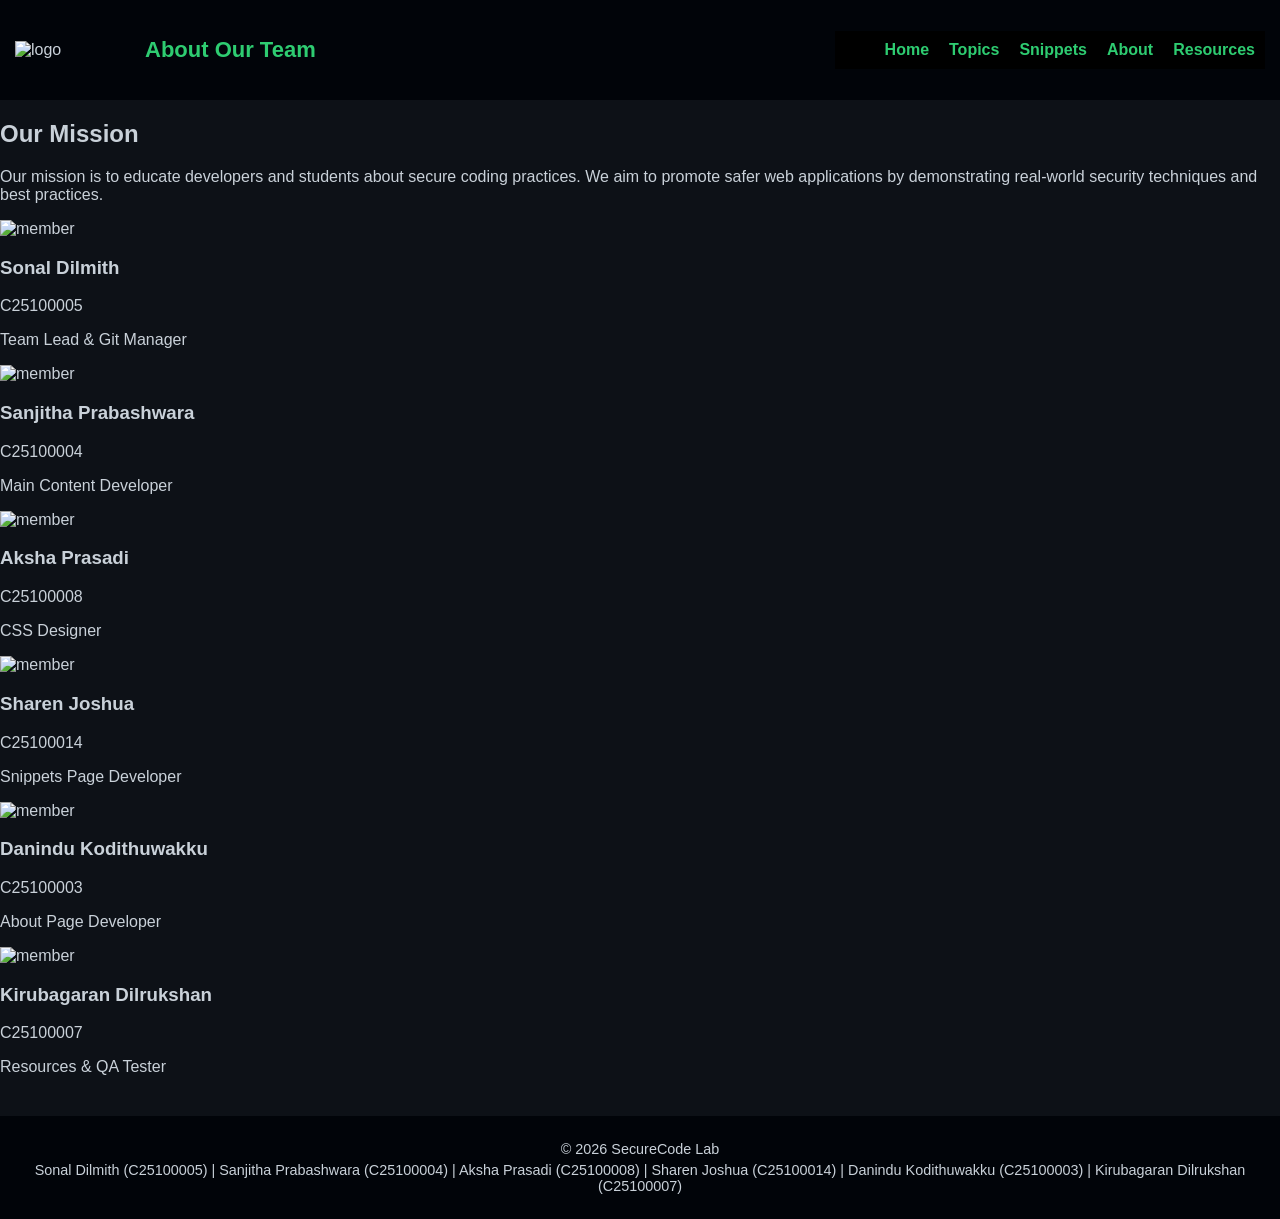
==== about.html @ 927cccc7 "About us page confirmed and added" ====
<!DOCTYPE html>
<html lang="en">
<head>
    <meta charset="UTF-8">
    <meta name="viewport" content="width=device-width, initial-scale=1.0">
    <title>About Us</title>
    <link rel="stylesheet" href="style.css">
</head>

<body>

<header>
    <div style="display:flex; align-items:center;">
        <img src="SecureCode Lab.png" alt="logo" width="120" style="margin-right:10px;">
        <h1>About Our Team</h1>
    </div>

    <nav>
        <ul>
            <li><a href="index.html">Home</a></li>
            <li><a href="topics.html">Topics</a></li>
            <li><a href="snippets.html">Snippets</a></li>
            <li><a href="about.html">About</a></li>
            <li><a href="resources.html">Resources</a></li>
        </ul>
    </nav>
</header>

<main>

    <!-- Mission -->
    <section class="mission">
        <h2>Our Mission</h2>
        <p>
            Our mission is to educate developers and students about secure coding practices.
            We aim to promote safer web applications by demonstrating real-world security
            techniques and best practices.
        </p>
    </section>

    <!-- Team Members -->
    <section class="team">

        <!-- Member -->
        <div class="member-card">
            <img src="Sonal.png" alt="member">
            <h3>Sonal Dilmith</h3>
            <p>C25100005</p>
            <p>Team Lead & Git Manager</p>
        </div>

        <div class="member-card">
            <img src="Sanjitha.png" alt="member">
            <h3>Sanjitha Prabashwara</h3>
            <p>C25100004</p>
            <p>Main Content Developer</p>
        </div>

        <div class="member-card">
            <img src="images/profile.png" alt="member">
            <h3>Aksha Prasadi</h3>
            <p>C25100008</p>
            <p>CSS Designer</p>
        </div>

        <div class="member-card">
            <img src="images/profile.png" alt="member">
            <h3>Sharen Joshua</h3>
            <p>C25100014</p>
            <p>Snippets Page Developer</p>
        </div>

        <div class="member-card">
            <img src="images/profile.png" alt="member">
            <h3>Danindu Kodithuwakku</h3>
            <p>C25100003</p>
            <p>About Page Developer</p>
        </div>

        <div class="member-card">
            <img src="images/profile.png" alt="member">
            <h3>Kirubagaran Dilrukshan</h3>
            <p>C25100007</p>
            <p>Resources & QA Tester</p>
        </div>

    </section>

</main>

<footer>
    <div class="footer-content">
        <p>© 2026 SecureCode Lab</p>
        <p>
            Sonal Dilmith (C25100005) |
            Sanjitha Prabashwara (C25100004) |
            Aksha Prasadi (C25100008) |
            Sharen Joshua (C25100014) |
            Danindu Kodithuwakku (C25100003) |
            Kirubagaran Dilrukshan (C25100007)
        </p>
    </div>
</footer>

</body>
</html>
---- style.css ----
/* ROOT */
:root {
    --primary-color: #0d1117;
    --secondary-color: #00ffcc;
    --accent-color: #2ecc71;
    --text: #c9d1d9;
}

/* BODY */
body {
    margin: 0;
    font-family: "Segoe UI", sans-serif;
    background-color: var(--primary-color);
    color: var(--text);
}

/* HEADER SECTION */
header {
    background: #010409;
    padding: 15px;
    display: flex;
    justify-content: space-between;
    align-items: center;
    font-family: Arial, sans-serif;
}
header h1 {
    color: var(--accent-color);
    font-size: 22px;
}

/* NAVIGATION BAR */
nav ul {
    display: flex;
    justify-content: center;
    list-style: none;
    background-color: #000000;
}

nav ul li {
    margin: 10px;
}

nav ul li a {
    text-decoration: none;
    color: var(--accent-color);
    font-weight: bold;
}

nav ul li a:hover {
    color: white;
}

nav ul li a {
    transition: 0.3s;
}

/* HERO SECTION */
.hero {
    text-align: center;
    padding: 60px 20px;
}

.hero h2 {
    font-size: 2.5rem;
    margin-bottom: 10px;
}

/* INTRO */
.intro {
    padding: 30px;
    text-align: center;
}

/* FOOTER */
footer {
    text-align: center;
    padding: 15px;
    background-color:#d9ff00;
    margin-top: 20px;
}


/* TOPICS PAGE */

.topic {
    background-color: #161b22;
    margin: 20px auto;
    padding: 25px;
    width: 85%;
    border-radius: 12px;
    border-left: 4px solid var(--secondary-color);
    box-shadow: 0 0 10px rgba(0, 255, 204, 0.1);
    transition: transform 0.3s ease;
}

.topic:hover {
    transform: scale(1.01);
}

.topic h2 {
    color: var(--secondary-color);
    margin-bottom: 10px;
}

.topic h3 {
    color: var(--accent-color);
    margin-top: 15px;
}

.topic p {
    line-height: 1.6;
    color: var(--text);
}

/* CODE SQURE */

pre {
    background-color: #0b0f14;
    padding: 15px;
    border-radius: 8px;
    overflow-x: auto;
    border: 1px solid #30363d;
}

code {
    color: #00ffcc;
    font-family: "Courier New", monospace;
    font-size: 14px;
}

/* FOOTER */

footer {
    background-color: #010409;
    padding: 20px;
    text-align: center;
    margin-top: 40px;
}

.footer-content p {
    margin: 5px 0;
    font-size: 0.9rem;
}

/* Mobile Compatible learned from Asterisks Dev Team*/

@media (max-width: 768px) {
    .topic {
        width: 95%;
        padding: 15px;
    }

    nav ul {
        flex-direction: column;
        align-items: center;
    }

    header {
        flex-direction: column;
        text-align: center;
    }
}
/* SNIPPETS PAGE */

.snippets-container {
    display: grid;
    grid-template-columns: repeat(auto-fit, minmax(300px, 1fr));
    gap: 20px;
    padding: 30px;
}

/* SNIPPET CARD */

.snippet-card {
    background-color: #161b22;
    padding: 20px;
    border-radius: 10px;
    border: 1px solid #30363d;
    box-shadow: 0 0 10px rgba(0, 255, 204, 0.1);
    transition: transform 0.3s ease;
}

.snippet-card:hover {
    transform: translateY(-5px);
}

.snippet-card h3 {
    color: var(--secondary-color);
}

/* RISK LABELS */

.risk {
    display: inline-block;
    margin: 10px 0;
    padding: 5px 10px;
    font-size: 12px;
    border-radius: 5px;
    font-weight: bold;
}

/* Colors */
.risk.high {
    background-color: #ff4d4d;
    color: white;
}

.risk.medium {
    background-color: #ffa500;
    color: black;
}

.risk.low {
    background-color: #2ecc71;
    color: black;
}
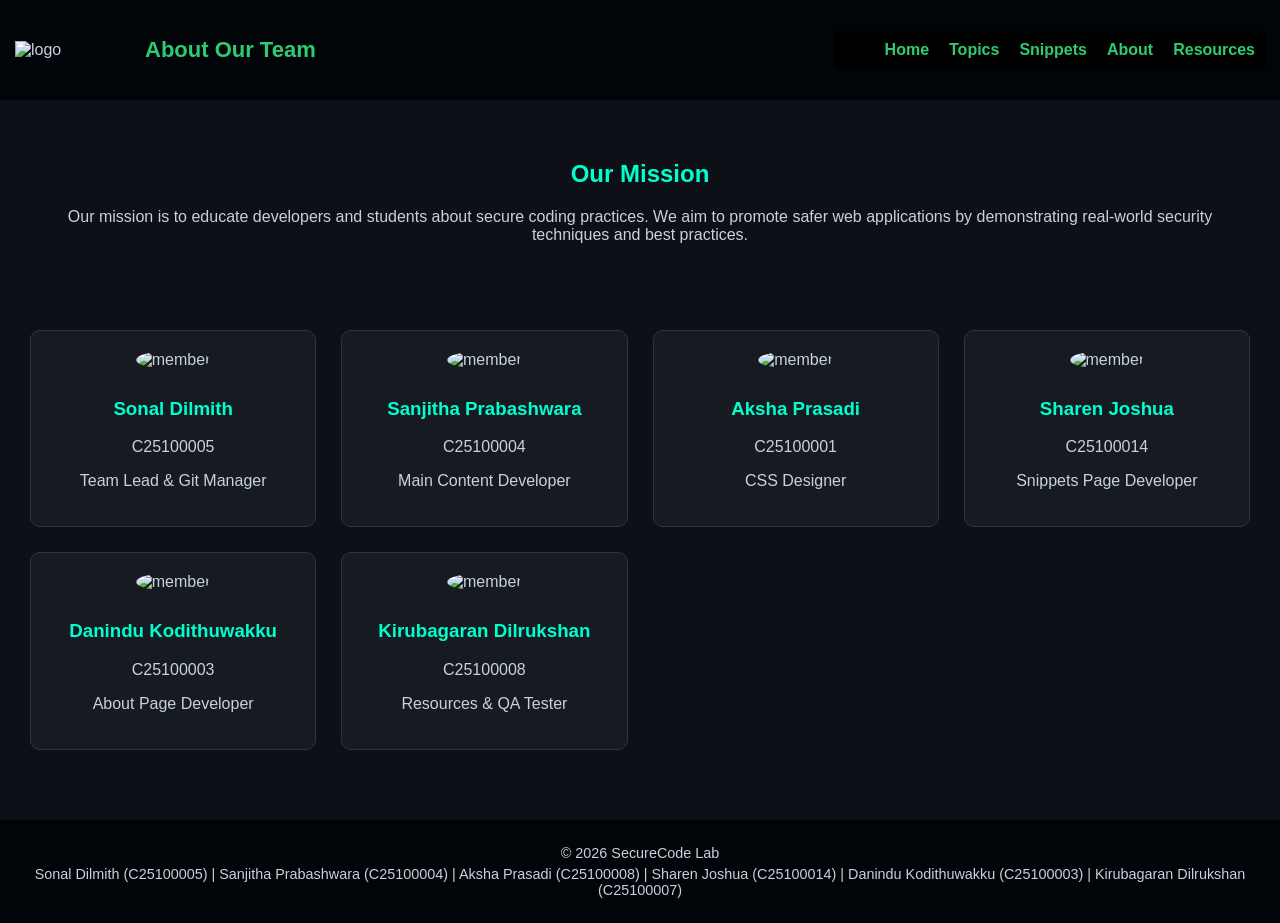
==== commit c0fa889b: "About page photos added confirmed" ====
--- a/about.html
+++ b/about.html
@@ -57,30 +57,30 @@
         </div>
 
         <div class="member-card">
-            <img src="images/profile.png" alt="member">
+            <img src="aksha.png" alt="member">
             <h3>Aksha Prasadi</h3>
-            <p>C25100008</p>
+            <p>C25100001</p>
             <p>CSS Designer</p>
         </div>
 
         <div class="member-card">
-            <img src="images/profile.png" alt="member">
+            <img src="Sharen.jpeg" alt="member">
             <h3>Sharen Joshua</h3>
             <p>C25100014</p>
             <p>Snippets Page Developer</p>
         </div>
 
         <div class="member-card">
-            <img src="images/profile.png" alt="member">
+            <img src="danidu.jpeg" alt="member">
             <h3>Danindu Kodithuwakku</h3>
             <p>C25100003</p>
             <p>About Page Developer</p>
         </div>
 
         <div class="member-card">
-            <img src="images/profile.png" alt="member">
+            <img src="dilrukshan.jpeg" alt="member">
             <h3>Kirubagaran Dilrukshan</h3>
-            <p>C25100007</p>
+            <p>C25100008</p>
             <p>Resources & QA Tester</p>
         </div>
 
--- a/style.css
+++ b/style.css
@@ -213,4 +213,50 @@
 .risk.low {
     background-color: #2ecc71;
     color: black;
+}
+
+/* About page */
+
+.mission {
+    text-align: center;
+    padding: 40px;
+}
+
+.mission h2 {
+    color: var(--secondary-color);
+}
+
+/* TEAM GRID */
+
+.team {
+    display: grid;
+    grid-template-columns: repeat(auto-fit, minmax(250px, 1fr));
+    gap: 25px;
+    padding: 30px;
+}
+
+/* MEMBER CARD */
+
+.member-card {
+    background-color: #161b22;
+    padding: 20px;
+    text-align: center;
+    border-radius: 10px;
+    border: 1px solid #30363d;
+    transition: transform 0.3s ease;
+}
+
+.member-card:hover {
+    transform: translateY(-5px);
+}
+
+.member-card img {
+    width: 100px;
+    height: 100px;
+    border-radius: 50%;
+    margin-bottom: 10px;
+}
+
+.member-card h3 {
+    color: var(--secondary-color);
 }
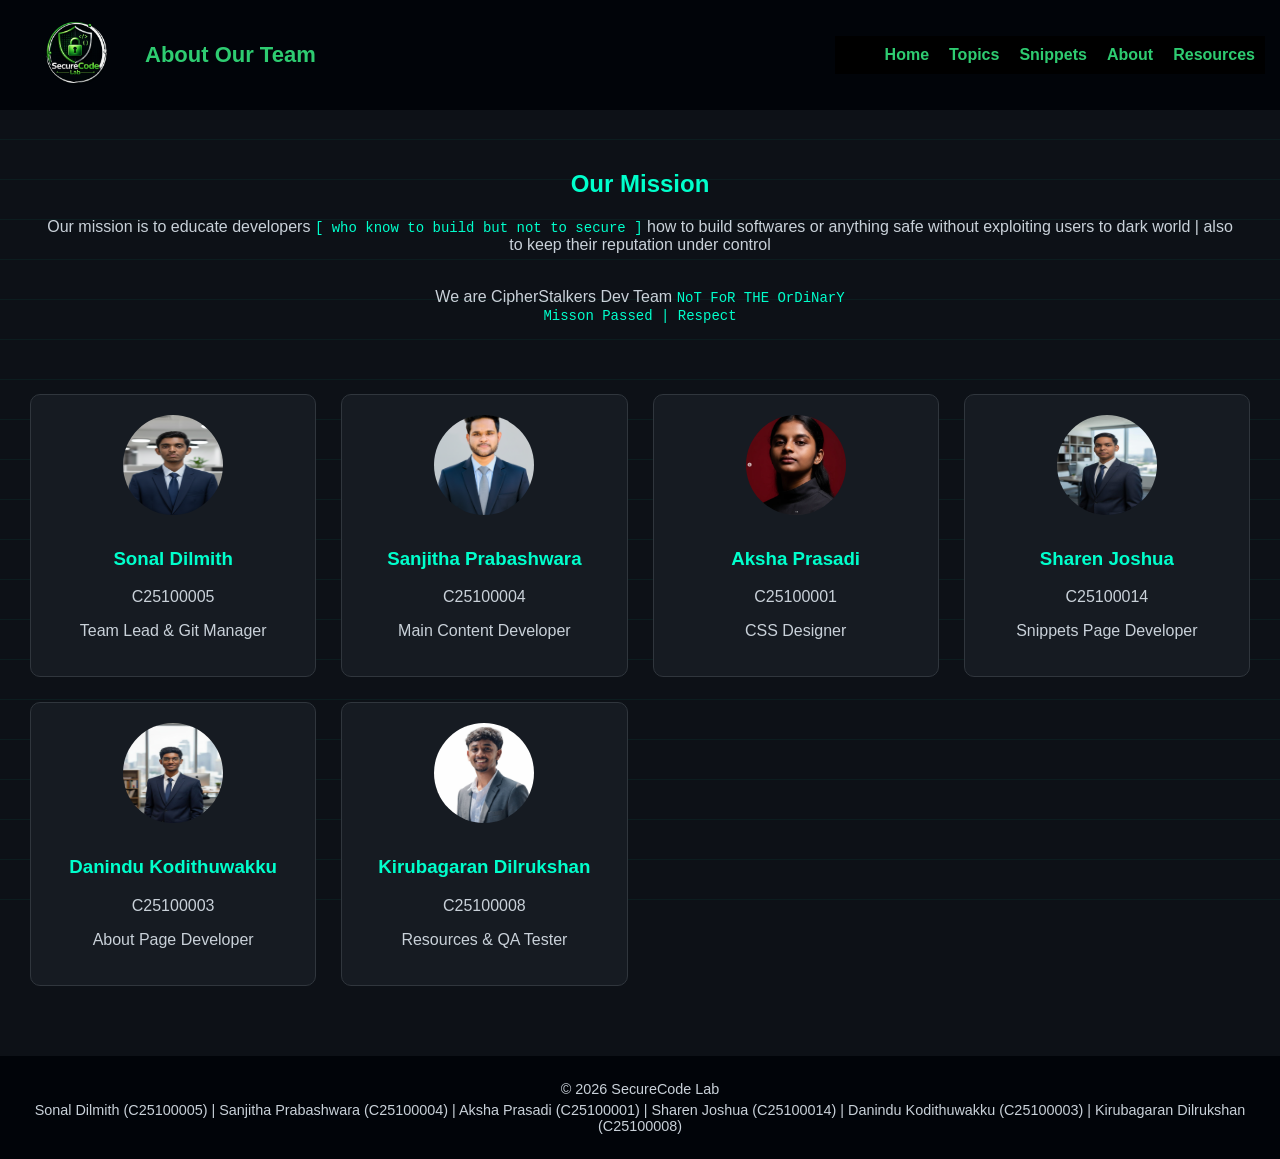
==== commit 0c9497f2: "finale_touch" ====
--- a/about.html
+++ b/about.html
@@ -28,20 +28,20 @@
 
 <main>
 
-    <!-- Mission -->
+    <!--mission-->
     <section class="mission">
         <h2>Our Mission</h2>
-        <p>
-            Our mission is to educate developers and students about secure coding practices.
-            We aim to promote safer web applications by demonstrating real-world security
-            techniques and best practices.
-        </p>
+        <p>Our mission is to educate developers <code>[ who know to build but not to secure ]</code> how to build softwares or anything safe without exploiting users to dark world | also to keep their reputation under control</p>
+        <br>
+        We are CipherStalkers Dev Team <code>NoT FoR THE OrDiNarY</code>
+        <br>
+        <code>Misson Passed | Respect</code>
     </section>
 
-    <!-- Team Members -->
+    <!--kastiya-->
     <section class="team">
 
-        <!-- Member -->
+        <!--powerhouse-->
         <div class="member-card">
             <img src="Sonal.png" alt="member">
             <h3>Sonal Dilmith</h3>
@@ -94,10 +94,10 @@
         <p>
             Sonal Dilmith (C25100005) |
             Sanjitha Prabashwara (C25100004) |
-            Aksha Prasadi (C25100008) |
+            Aksha Prasadi (C25100001) |
             Sharen Joshua (C25100014) |
             Danindu Kodithuwakku (C25100003) |
-            Kirubagaran Dilrukshan (C25100007)
+            Kirubagaran Dilrukshan (C25100008)
         </p>
     </div>
 </footer>
--- a/style.css
+++ b/style.css
@@ -1,20 +1,20 @@
-/* ROOT */
+/*root*/
 :root {
-    --primary-color: #0d1117;
-    --secondary-color: #00ffcc;
-    --accent-color: #2ecc71;
+    --bgcolor: #0d1117;
+    --second-color: #00ffcc;
+    --themecolor: #2ecc71;
     --text: #c9d1d9;
 }
 
-/* BODY */
+/*body*/
 body {
     margin: 0;
-    font-family: "Segoe UI", sans-serif;
-    background-color: var(--primary-color);
+    font-family: 'Segoe UI', sans-serif;
+    background-color: var(--bgcolor);
     color: var(--text);
 }
 
-/* HEADER SECTION */
+/*header*/
 header {
     background: #010409;
     padding: 15px;
@@ -24,11 +24,11 @@
     font-family: Arial, sans-serif;
 }
 header h1 {
-    color: var(--accent-color);
+    color: var(--themecolor);
     font-size: 22px;
 }
 
-/* NAVIGATION BAR */
+/*nav*/
 nav ul {
     display: flex;
     justify-content: center;
@@ -42,7 +42,7 @@
 
 nav ul li a {
     text-decoration: none;
-    color: var(--accent-color);
+    color: var(--themecolor);
     font-weight: bold;
 }
 
@@ -54,7 +54,7 @@
     transition: 0.3s;
 }
 
-/* HERO SECTION */
+/*hero*/
 .hero {
     text-align: center;
     padding: 60px 20px;
@@ -65,22 +65,7 @@
     margin-bottom: 10px;
 }
 
-/* INTRO */
-.intro {
-    padding: 30px;
-    text-align: center;
-}
-
-/* FOOTER */
-footer {
-    text-align: center;
-    padding: 15px;
-    background-color:#d9ff00;
-    margin-top: 20px;
-}
-
-
-/* TOPICS PAGE */
+/*topics*/
 
 .topic {
     background-color: #161b22;
@@ -88,7 +73,7 @@
     padding: 25px;
     width: 85%;
     border-radius: 12px;
-    border-left: 4px solid var(--secondary-color);
+    border-left: 4px solid var(--secondcolor);
     box-shadow: 0 0 10px rgba(0, 255, 204, 0.1);
     transition: transform 0.3s ease;
 }
@@ -98,12 +83,12 @@
 }
 
 .topic h2 {
-    color: var(--secondary-color);
+    color: var(--second-color);
     margin-bottom: 10px;
 }
 
 .topic h3 {
-    color: var(--accent-color);
+    color: var(--themecolor);
     margin-top: 15px;
 }
 
@@ -112,7 +97,7 @@
     color: var(--text);
 }
 
-/* CODE SQURE */
+/*codes*/
 
 pre {
     background-color: #0b0f14;
@@ -128,7 +113,7 @@
     font-size: 14px;
 }
 
-/* FOOTER */
+/*footer-fixed*/
 
 footer {
     background-color: #010409;
@@ -142,7 +127,7 @@
     font-size: 0.9rem;
 }
 
-/* Mobile Compatible learned from Asterisks Dev Team*/
+/*Mobile Compatible learned from Asterisks Dev Team*/
 
 @media (max-width: 768px) {
     .topic {
@@ -160,8 +145,141 @@
         text-align: center;
     }
 }
-/* SNIPPETS PAGE */
-
+
+/*about*/
+
+.mission {
+    text-align: center;
+    padding: 40px;
+}
+
+.mission h2 {
+    color: var(--second-color);
+}
+
+/*team*/
+
+.team {
+    display: grid;
+    grid-template-columns: repeat(auto-fit, minmax(250px, 1fr));
+    gap: 25px;
+    padding: 30px;
+}
+
+/*wagatuga*/
+
+.member-card {
+    background-color: #161b22;
+    padding: 20px;
+    text-align: center;
+    border-radius: 10px;
+    border: 1px solid #30363d;
+    transition: transform 0.3s ease;
+}
+
+.member-card:hover {
+    transform: translateY(-5px);
+}
+
+.member-card img {
+    width: 100px;
+    height: 100px;
+    border-radius: 50%;
+    margin-bottom: 10px;
+}
+
+.member-card h3 {
+    color: var(--second-color);
+}
+
+/*res*/
+
+.resources {
+    padding: 40px;
+    text-align: center;
+}
+
+.resource {
+    background-color: #161b22;
+    padding: 20px;
+    border-radius: 10px;
+    border: 1px solid #30363d;
+    margin-bottom: 20px;
+    transition: transform 0.3s ease;
+}
+
+.resource:hover {
+    transform: translateY(-5px);
+}
+
+.resource h3 {
+    color: var(--second-color);
+}
+
+/*faq*/
+
+.faq {
+    padding: 30px;
+    text-align: center;
+}
+
+.faq ul {
+    list-style: none;
+    padding: 0;
+}
+
+.faq li {
+    background-color: #161b22;
+    margin: 10px 0;
+    padding: 10px;
+    border-radius: 10px;
+}
+
+/*dont know*/
+
+.tips {
+    display: grid;
+    grid-template-columns: repeat(auto-fit, minmax(250px, 1fr));
+    gap: 20px;
+    padding: 30px;
+}
+
+.tip-card {
+    background-color: #161b22;
+    padding: 20px;
+    border-radius: 10px;
+    border: 1px solid #30363d;
+    transition: transform 0.3s ease;
+}
+
+.tip-card:hover {
+    transform: translateY(-5px);
+}
+.comparison {
+    display: flex;
+    gap: 20px;
+    margin-top: 20px;
+    flex-wrap: wrap;
+}
+
+.vulnerable, .secure {
+    flex: 1;
+    min-width: 300px;
+    padding: 15px;
+    border-radius: 10px;
+}
+
+.vulnerable {
+    background-color: rgba(255, 77, 77, 0.1);
+    border-left: 4px solid #ff4d4d;
+}
+
+.secure {
+    background-color: rgba(0, 255, 204, 0.1);
+    border-left: 4px solid #00ffcc;
+}
+
+/*sniip*/
 .snippets-container {
     display: grid;
     grid-template-columns: repeat(auto-fit, minmax(300px, 1fr));
@@ -169,15 +287,13 @@
     padding: 30px;
 }
 
-/* SNIPPET CARD */
-
+/*card*/
 .snippet-card {
     background-color: #161b22;
     padding: 20px;
     border-radius: 10px;
     border: 1px solid #30363d;
-    box-shadow: 0 0 10px rgba(0, 255, 204, 0.1);
-    transition: transform 0.3s ease;
+    transition: 0.3s;
 }
 
 .snippet-card:hover {
@@ -185,11 +301,10 @@
 }
 
 .snippet-card h3 {
-    color: var(--secondary-color);
-}
-
-/* RISK LABELS */
-
+    color: var(--second-color);
+}
+
+/*lables*/
 .risk {
     display: inline-block;
     margin: 10px 0;
@@ -199,7 +314,6 @@
     font-weight: bold;
 }
 
-/* Colors */
 .risk.high {
     background-color: #ff4d4d;
     color: white;
@@ -215,48 +329,137 @@
     color: black;
 }
 
-/* About page */
-
-.mission {
+body {
+    cursor: pointer;
+}
+
+/*resorces*/
+.resource-card {
+    background: #161b22;
+    padding: 20px;
+    margin: 15px;
+    border-radius: 10px;
+    border: 1px solid #30363d;
+}
+
+.resource-card a {
+    color: var(--second-color);
+    text-decoration: none;
+}
+
+/* tag*/
+.tag {
+    background:#000000;
+    padding: 3px 8px;
+    border-radius: 5px;
+    font-size: 12px;
+}
+
+/* FAQ */
+.faq-item {
+    background: #161b22;
+    margin: 10px;
+    padding: 15px;
+    border-radius: 10px;
+}
+
+/*tip*/
+.tip-card {
+    background: #161b22;
+    padding: 15px;
+    border-radius: 10px;
+    margin: 10px;
+}
+
+/*button*/
+.btn {
+    display: inline-block;
+    padding: 10px 20px;
+    background: var(--themecolor);
+    color: black;
+    text-decoration: none;
+    border-radius: 5px;
+}
+
+/*fe*/
+.features {
+    display: flex;
+    gap: 20px;
+    padding: 30px;
+    flex-wrap: wrap;
+}
+
+.feature-card {
+    flex: 1;
+    background: #161b22;
+    padding: 20px;
+    border-radius: 10px;
+}
+
+/*im*/
+.importance {
     text-align: center;
     padding: 40px;
 }
 
-.mission h2 {
-    color: var(--secondary-color);
-}
-
-/* TEAM GRID */
-
-.team {
+/*stat*/
+.stats {
+    display: flex;
+    gap: 20px;
+    padding: 30px;
+    flex-wrap: wrap;
+}
+
+.stat-card {
+    flex: 1;
+    background: #161b22;
+    padding: 20px;
+    border-radius: 10px;
+    text-align: center;
+}
+
+/*grid*/
+.resources {
     display: grid;
     grid-template-columns: repeat(auto-fit, minmax(250px, 1fr));
-    gap: 25px;
-    padding: 30px;
-}
-
-/* MEMBER CARD */
-
-.member-card {
-    background-color: #161b22;
-    padding: 20px;
-    text-align: center;
-    border-radius: 10px;
-    border: 1px solid #30363d;
-    transition: transform 0.3s ease;
-}
-
-.member-card:hover {
-    transform: translateY(-5px);
-}
-
-.member-card img {
-    width: 100px;
-    height: 100px;
-    border-radius: 50%;
-    margin-bottom: 10px;
-}
-
-.member-card h3 {
-    color: var(--secondary-color);
+    gap: 20px;
+    padding: 30px;
+}
+
+body::before {
+    content: "";
+    position: fixed;
+    width: 100%;
+    height: 100%;
+    background: repeating-linear-gradient(
+        0deg,
+        rgba(0, 255, 204, 0.05) 0px,
+        rgba(0, 255, 204, 0.05) 1px,
+        transparent 1px,
+        transparent 40px
+    );
+    animation: moveLines 5s linear infinite;
+    z-index: -1;
+}
+
+@keyframes moveLines {
+    from {
+        background-position: 0 0;
+    }
+    to {
+        background-position: 0 40px;
+    }
+}
+
+html, body {
+    height: 100%;
+}
+
+body {
+    display: flex;
+    flex-direction: column;
+}
+
+main {
+    flex: 1;
 }
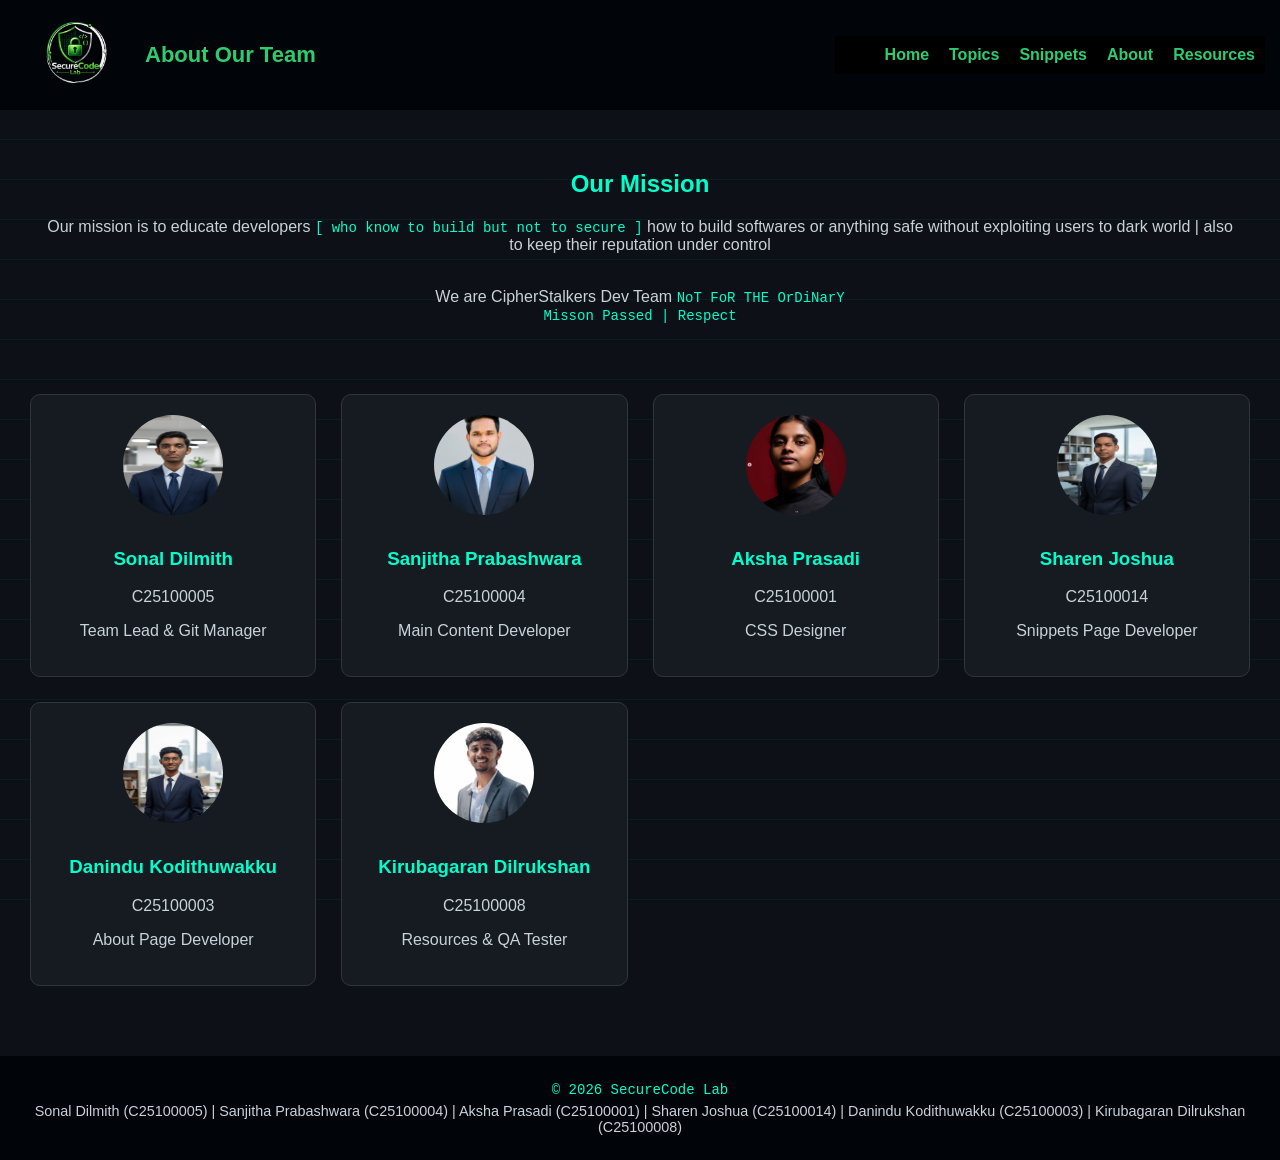
==== commit a0c34177: "ADD more" ====
--- a/about.html
+++ b/about.html
@@ -90,7 +90,7 @@
 
 <footer>
     <div class="footer-content">
-        <p>© 2026 SecureCode Lab</p>
+        <p><code>© 2026 SecureCode Lab</code></p>
         <p>
             Sonal Dilmith (C25100005) |
             Sanjitha Prabashwara (C25100004) |
--- a/style.css
+++ b/style.css
@@ -74,7 +74,6 @@
     width: 85%;
     border-radius: 12px;
     border-left: 4px solid var(--secondcolor);
-    box-shadow: 0 0 10px rgba(0, 255, 204, 0.1);
     transition: transform 0.3s ease;
 }
 
